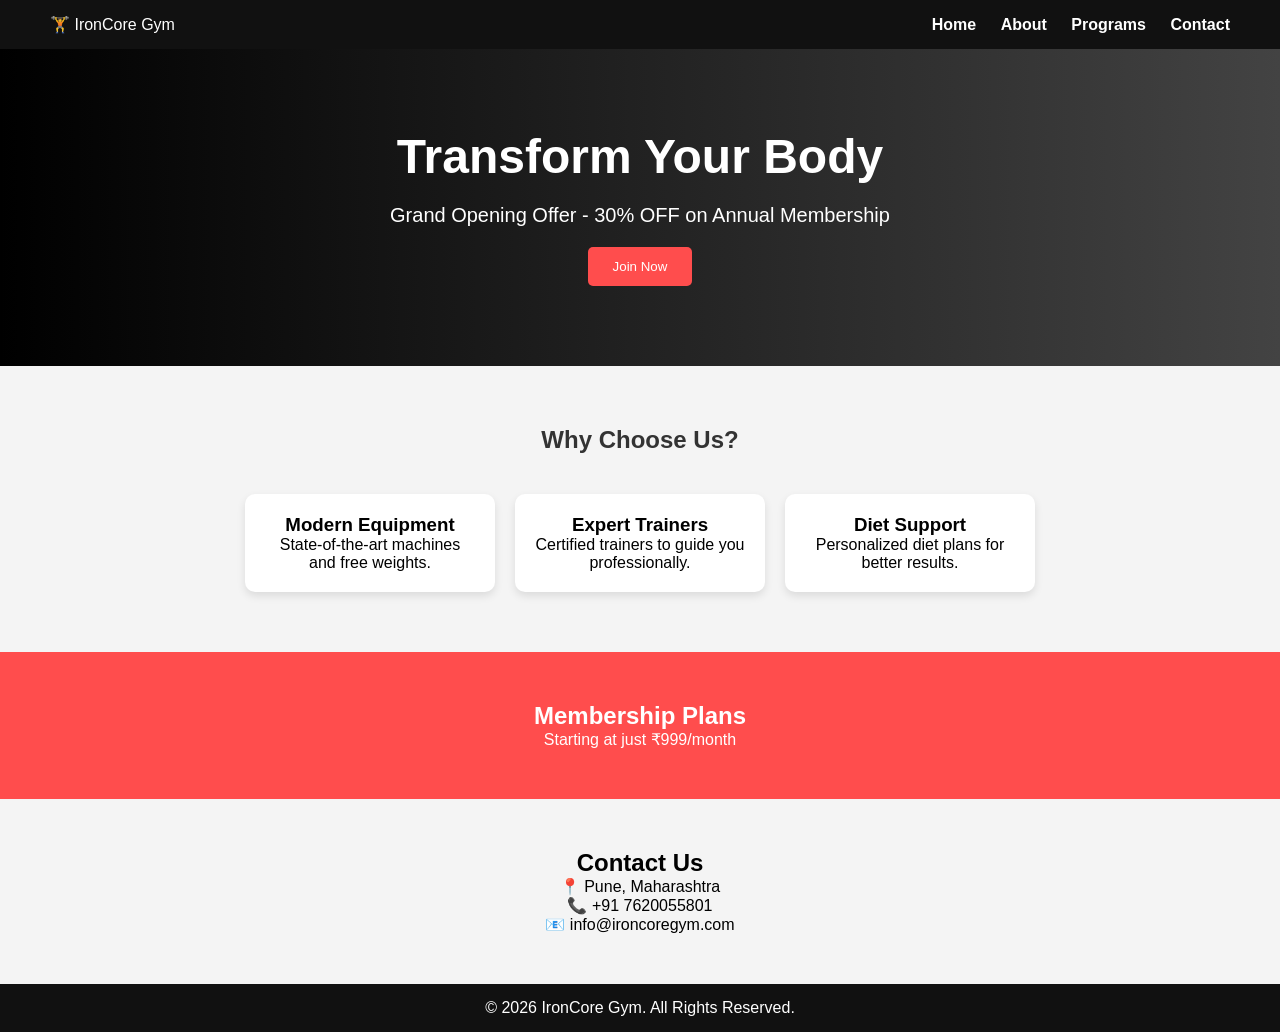
==== index.html @ 5d880ebf "add file" ====
<!DOCTYPE html>
<html lang="en">
<head>
    <meta charset="UTF-8">
    <title>IronCore Gym | Grand Opening</title>
    <meta name="viewport" content="width=device-width, initial-scale=1.0">
    <link rel="stylesheet" href="style.css">
</head>
<body>

    <!-- Header -->
    <header>
        <div class="logo">🏋️ IronCore Gym</div>
        <nav>
            <a href="#">Home</a>
            <a href="#">About</a>
            <a href="#">Programs</a>
            <a href="#">Contact</a>
        </nav>
    </header>

    <!-- Hero Section -->
    <section class="hero">
        <h1>Transform Your Body</h1>
        <p>Grand Opening Offer - 30% OFF on Annual Membership</p>
        <button>Join Now</button>
    </section>

    <!-- About Section -->
    <section class="about">
        <h2>Why Choose Us?</h2>
        <div class="cards">
            <div class="card">
                <h3>Modern Equipment</h3>
                <p>State-of-the-art machines and free weights.</p>
            </div>

            <div class="card">
                <h3>Expert Trainers</h3>
                <p>Certified trainers to guide you professionally.</p>
            </div>

            <div class="card">
                <h3>Diet Support</h3>
                <p>Personalized diet plans for better results.</p>
            </div>
        </div>
    </section>

    <!-- Membership Section -->
    <section class="membership">
        <h2>Membership Plans</h2>
        <p>Starting at just ₹999/month</p>
    </section>

    <!-- Contact Section -->
    <section class="contact">
        <h2>Contact Us</h2>
        <p>📍 Pune, Maharashtra</p>
        <p>📞 +91 7620055801</p>
        <p>📧 info@ironcoregym.com</p>
    </section>

    <!-- Footer -->
    <footer>
        <p>© 2026 IronCore Gym. All Rights Reserved.</p>
    </footer>

</body>
</html>
---- style.css ----
* {
    margin: 0;
    padding: 0;
    box-sizing: border-box;
    font-family: Arial, sans-serif;
}

body {
    background-color: #f4f4f4;
}

/* Header */
header {
    background: #111;
    color: white;
    padding: 15px 50px;
    display: flex;
    justify-content: space-between;
    align-items: center;
}

nav a {
    color: white;
    text-decoration: none;
    margin-left: 20px;
    font-weight: bold;
}

nav a:hover {
    color: #ff4d4d;
}

/* Hero Section */
.hero {
    background: linear-gradient(to right, #000000, #434343);
    color: white;
    text-align: center;
    padding: 80px 20px;
}

.hero h1 {
    font-size: 48px;
}

.hero p {
    margin: 20px 0;
    font-size: 20px;
}

.hero button {
    padding: 12px 25px;
    background: #ff4d4d;
    color: white;
    border: none;
    cursor: pointer;
    border-radius: 5px;
}

.hero button:hover {
    background: #e60000;
}

/* About Section */
.about {
    padding: 60px 20px;
    text-align: center;
}

.about h2 {
    margin-bottom: 40px;
    color: #333;
}

.cards {
    display: flex;
    justify-content: center;
    gap: 20px;
    flex-wrap: wrap;
}

.card {
    background: white;
    padding: 20px;
    width: 250px;
    border-radius: 10px;
    box-shadow: 0 4px 8px rgba(0,0,0,0.1);
}

/* Membership */
.membership {
    background: #ff4d4d;
    color: white;
    text-align: center;
    padding: 50px 20px;
}

/* Contact */
.contact {
    padding: 50px 20px;
    text-align: center;
}

/* Footer */
footer {
    background: #111;
    color: white;
    text-align: center;
    padding: 15px;
}
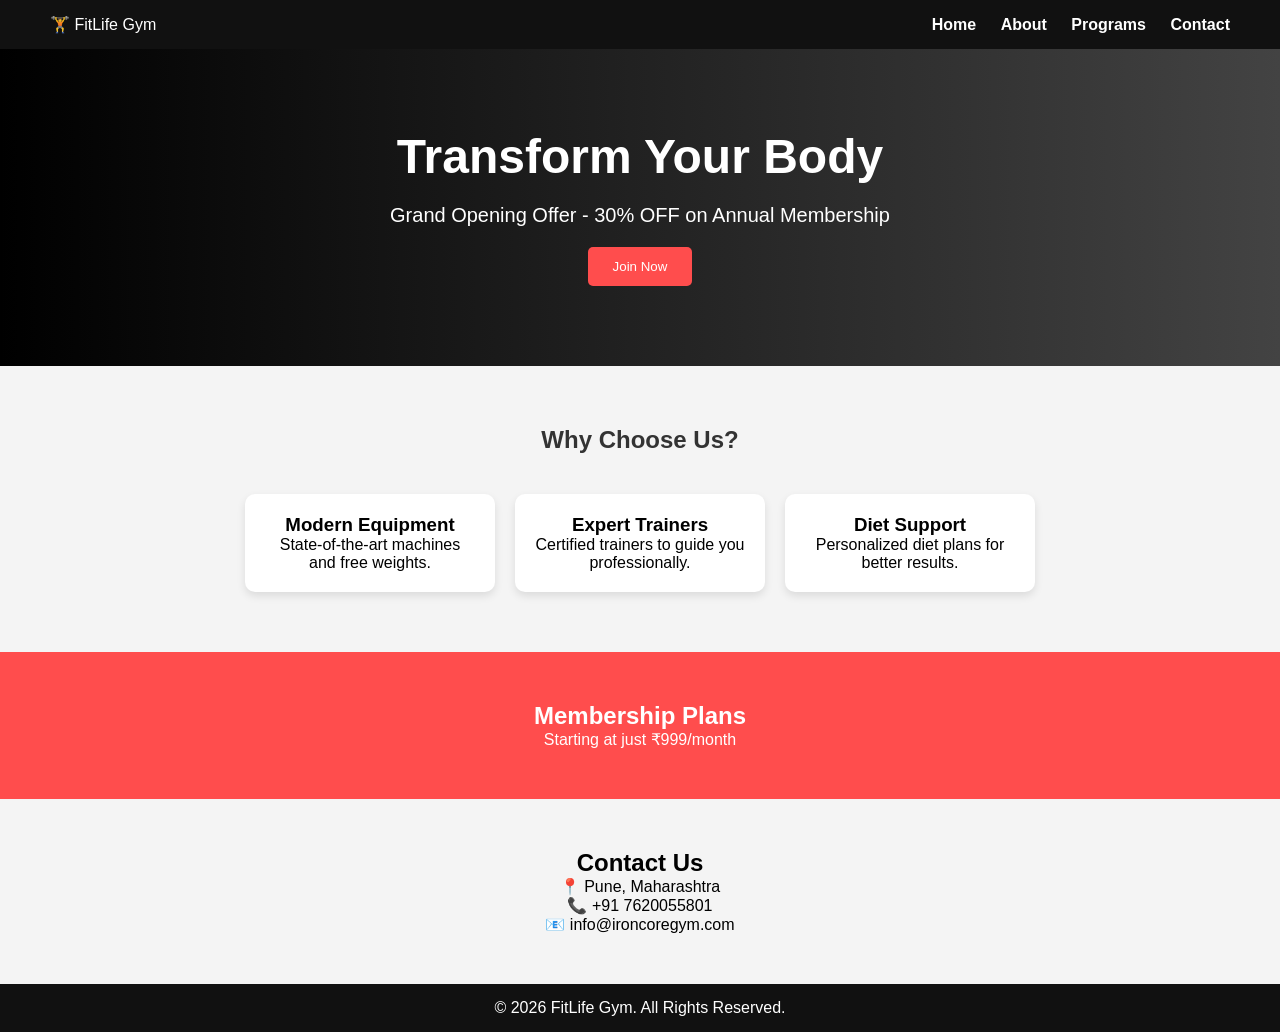
==== commit c6162fc4: "modify" ====
--- a/index.html
+++ b/index.html
@@ -2,7 +2,7 @@
 <html lang="en">
 <head>
     <meta charset="UTF-8">
-    <title>IronCore Gym | Grand Opening</title>
+    <title>FitLife Gym | Grand Opening</title>
     <meta name="viewport" content="width=device-width, initial-scale=1.0">
     <link rel="stylesheet" href="style.css">
 </head>
@@ -10,7 +10,7 @@
 
     <!-- Header -->
     <header>
-        <div class="logo">🏋️ IronCore Gym</div>
+        <div class="logo">🏋️ FitLife Gym</div>
         <nav>
             <a href="#">Home</a>
             <a href="#">About</a>
@@ -63,7 +63,7 @@
 
     <!-- Footer -->
     <footer>
-        <p>© 2026 IronCore Gym. All Rights Reserved.</p>
+        <p>© 2026 FitLife Gym. All Rights Reserved.</p>
     </footer>
 
 </body>
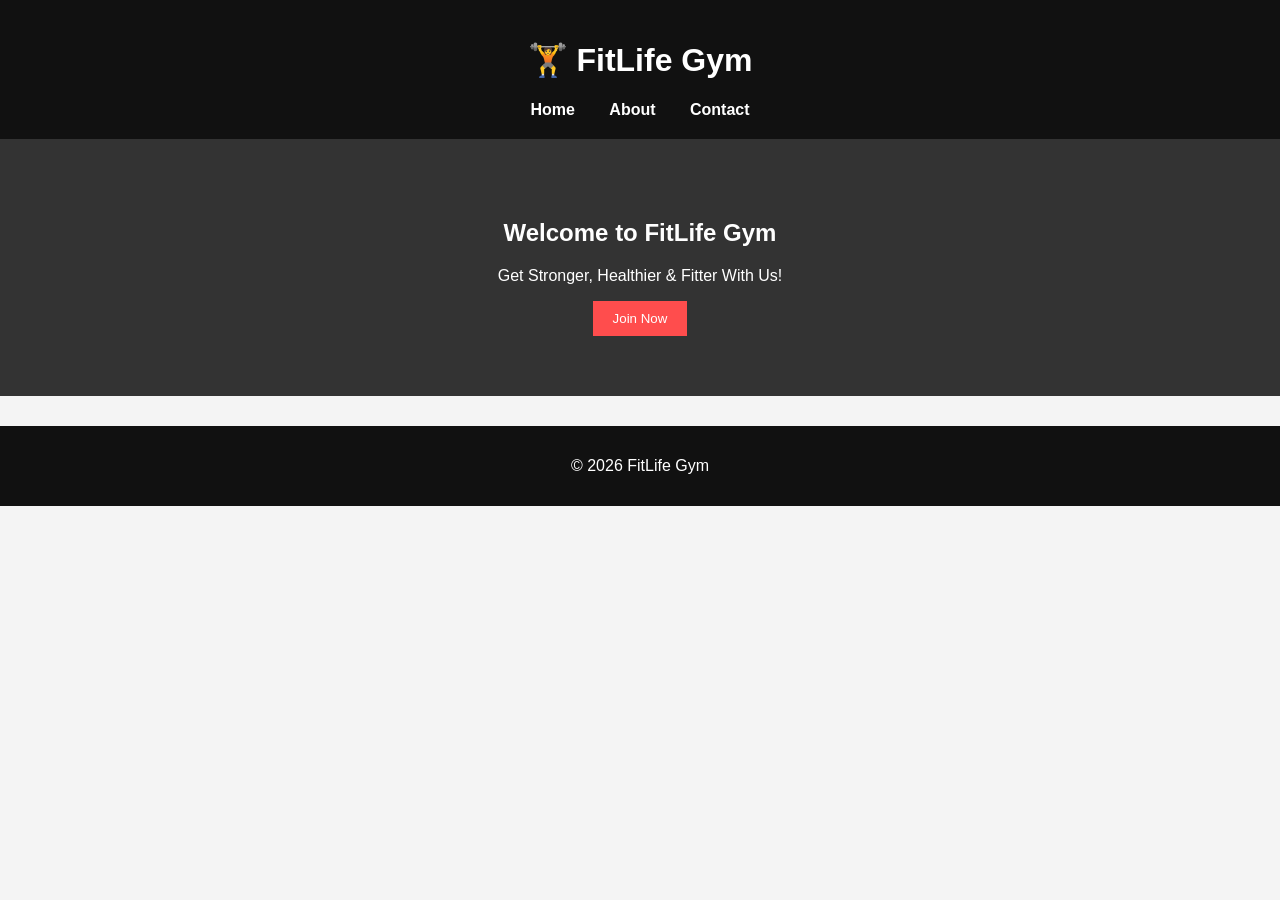
==== commit 8f04c1a9: "modify the file" ====
--- a/index.html
+++ b/index.html
@@ -1,70 +1,29 @@
 <!DOCTYPE html>
-<html lang="en">
+<html>
 <head>
-    <meta charset="UTF-8">
-    <title>FitLife Gym | Grand Opening</title>
-    <meta name="viewport" content="width=device-width, initial-scale=1.0">
+    <title>FitLife Gym - Home</title>
     <link rel="stylesheet" href="style.css">
 </head>
 <body>
 
-    <!-- Header -->
-    <header>
-        <div class="logo">🏋️ FitLife Gym</div>
-        <nav>
-            <a href="#">Home</a>
-            <a href="#">About</a>
-            <a href="#">Programs</a>
-            <a href="#">Contact</a>
-        </nav>
-    </header>
+<header>
+    <h1>🏋️ FitLife Gym</h1>
+    <nav>
+        <a href="index.html">Home</a>
+        <a href="about.html">About</a>
+        <a href="contact.html">Contact</a>
+    </nav>
+</header>
 
-    <!-- Hero Section -->
-    <section class="hero">
-        <h1>Transform Your Body</h1>
-        <p>Grand Opening Offer - 30% OFF on Annual Membership</p>
-        <button>Join Now</button>
-    </section>
+<section class="hero">
+    <h2>Welcome to FitLife Gym</h2>
+    <p>Get Stronger, Healthier & Fitter With Us!</p>
+    <button>Join Now</button>
+</section>
 
-    <!-- About Section -->
-    <section class="about">
-        <h2>Why Choose Us?</h2>
-        <div class="cards">
-            <div class="card">
-                <h3>Modern Equipment</h3>
-                <p>State-of-the-art machines and free weights.</p>
-            </div>
-
-            <div class="card">
-                <h3>Expert Trainers</h3>
-                <p>Certified trainers to guide you professionally.</p>
-            </div>
-
-            <div class="card">
-                <h3>Diet Support</h3>
-                <p>Personalized diet plans for better results.</p>
-            </div>
-        </div>
-    </section>
-
-    <!-- Membership Section -->
-    <section class="membership">
-        <h2>Membership Plans</h2>
-        <p>Starting at just ₹999/month</p>
-    </section>
-
-    <!-- Contact Section -->
-    <section class="contact">
-        <h2>Contact Us</h2>
-        <p>📍 Pune, Maharashtra</p>
-        <p>📞 +91 7620055801</p>
-        <p>📧 info@ironcoregym.com</p>
-    </section>
-
-    <!-- Footer -->
-    <footer>
-        <p>© 2026 FitLife Gym. All Rights Reserved.</p>
-    </footer>
+<footer>
+    <p>© 2026 FitLife Gym</p>
+</footer>
 
 </body>
 </html>
--- a/style.css
+++ b/style.css
@@ -1,28 +1,20 @@
-* {
+body {
     margin: 0;
-    padding: 0;
-    box-sizing: border-box;
     font-family: Arial, sans-serif;
+    background-color: #f4f4f4;
+    text-align: center;
 }
 
-body {
-    background-color: #f4f4f4;
-}
-
-/* Header */
 header {
     background: #111;
     color: white;
-    padding: 15px 50px;
-    display: flex;
-    justify-content: space-between;
-    align-items: center;
+    padding: 20px;
 }
 
 nav a {
     color: white;
     text-decoration: none;
-    margin-left: 20px;
+    margin: 0 15px;
     font-weight: bold;
 }
 
@@ -30,48 +22,25 @@
     color: #ff4d4d;
 }
 
-/* Hero Section */
 .hero {
-    background: linear-gradient(to right, #000000, #434343);
+    background: #333;
     color: white;
-    text-align: center;
-    padding: 80px 20px;
-}
-
-.hero h1 {
-    font-size: 48px;
-}
-
-.hero p {
-    margin: 20px 0;
-    font-size: 20px;
+    padding: 60px 20px;
 }
 
 .hero button {
-    padding: 12px 25px;
+    padding: 10px 20px;
     background: #ff4d4d;
+    border: none;
     color: white;
-    border: none;
     cursor: pointer;
-    border-radius: 5px;
 }
 
-.hero button:hover {
-    background: #e60000;
+.content {
+    padding: 40px 20px;
 }
 
-/* About Section */
-.about {
-    padding: 60px 20px;
-    text-align: center;
-}
-
-.about h2 {
-    margin-bottom: 40px;
-    color: #333;
-}
-
-.cards {
+.card-container {
     display: flex;
     justify-content: center;
     gap: 20px;
@@ -81,29 +50,18 @@
 .card {
     background: white;
     padding: 20px;
-    width: 250px;
-    border-radius: 10px;
-    box-shadow: 0 4px 8px rgba(0,0,0,0.1);
+    width: 200px;
+    box-shadow: 0 0 10px rgba(0,0,0,0.1);
 }
 
-/* Membership */
-.membership {
-    background: #ff4d4d;
-    color: white;
-    text-align: center;
-    padding: 50px 20px;
+form input, form textarea {
+    width: 250px;
+    padding: 8px;
 }
 
-/* Contact */
-.contact {
-    padding: 50px 20px;
-    text-align: center;
-}
-
-/* Footer */
 footer {
     background: #111;
     color: white;
-    text-align: center;
     padding: 15px;
+    margin-top: 30px;
 }
